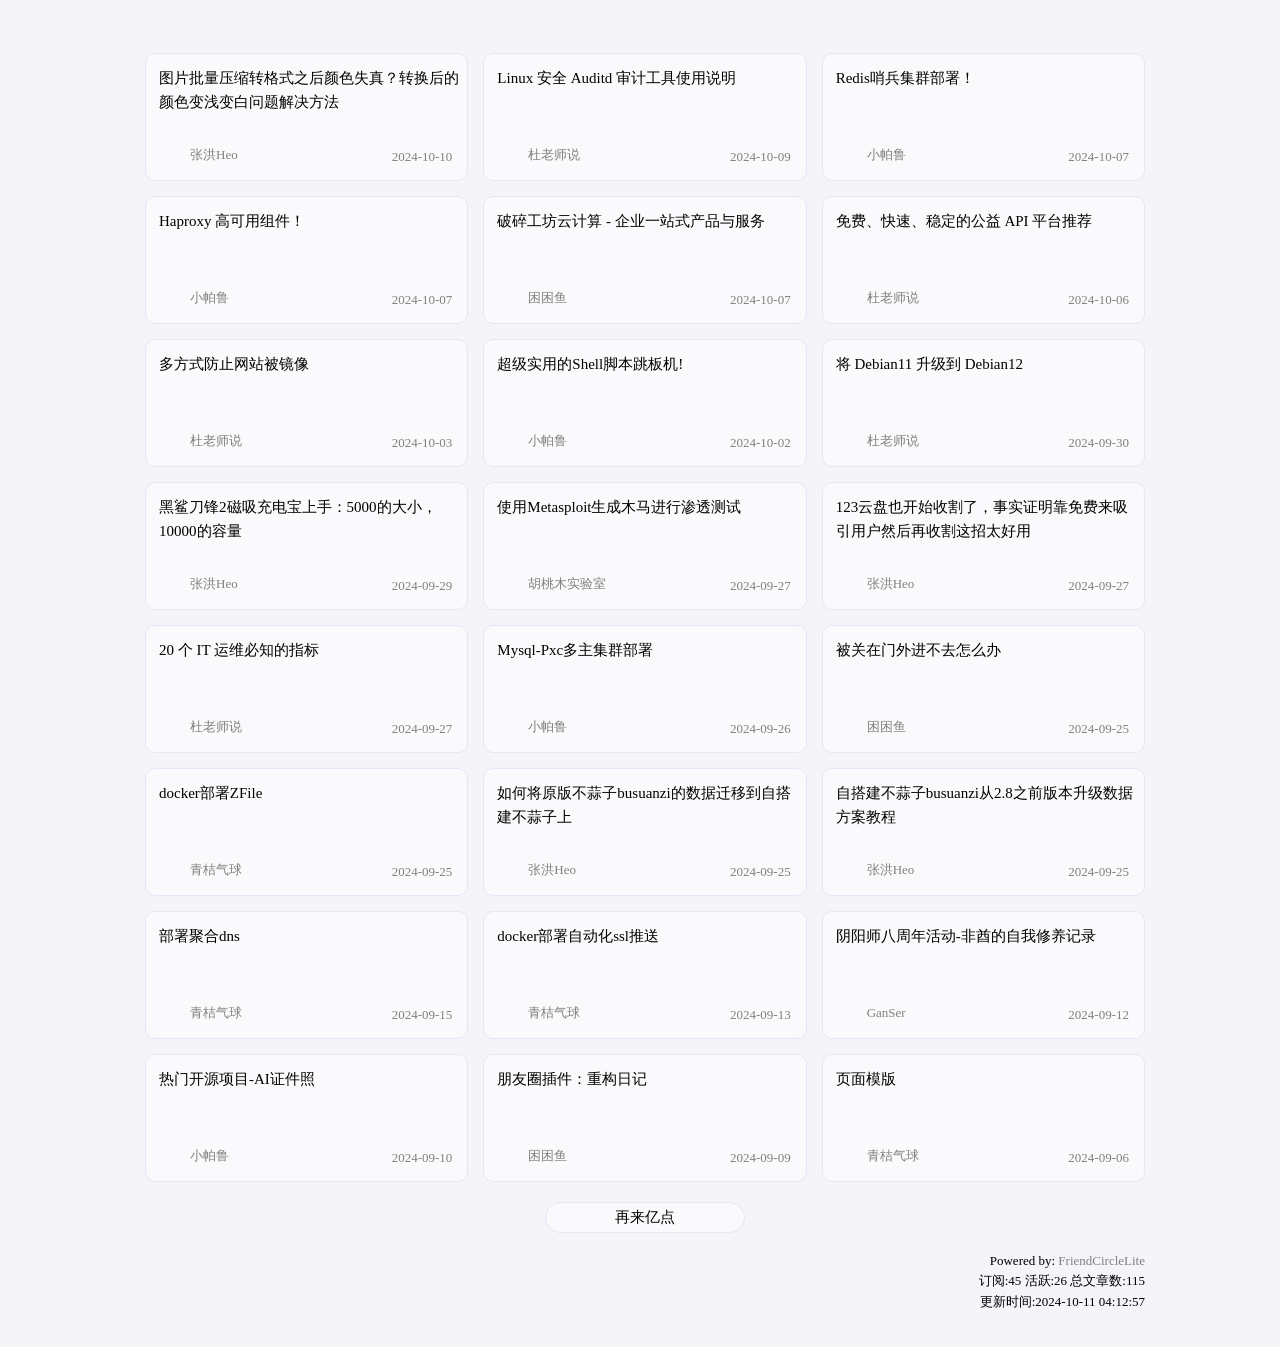
==== index.html @ 946d9986 "⏱️ 2024年10月11日-04时12分 GitHub Actions定时更新" ====
<!DOCTYPE html>
<html lang="zh-CN" data-theme="light">

<head>
    <meta charset="UTF-8">
    <link rel="icon" href="./pyq.webp" type="image/x-icon">
    <link rel="shortcut icon" href="./pyq.webp" type="image/x-icon">
    <meta name="description" content="🐱一个精简版，无后端，且仅利用github action运行的精简版友链朋友圈程序，兼容fc的json格式信息，同时支持推送友圈更新，支持他人订阅个人站点并在更新时发送邮箱推送。">
    <meta name="viewport" content="width=device-width, initial-scale=1.0">
    <title>Frient-Circle-Lite</title>
</head>
<style>
    .root-container {
        margin: 0 auto;
        padding: 20px;
    }
</style>

<body>
    <div class="root-container" style="max-width: 1000px;">
        <div id="friend-circle-lite-root"></div>
    </div>
<script>
    if (typeof UserConfig === 'undefined') {
        var UserConfig = {
            // 填写你的fc Lite地址
            private_api_url: './',
            // 点击加载更多时，一次最多加载几篇文章，默认20
            page_turning_number: 24,
            // 头像加载失败时，默认头像地址
            error_img: 'https://i.p-i.vip/30/20240815-66bced9226a36.webp', // https://pic.imgdb.cn/item/6695daa4d9c307b7e953ee3d.jpg
        }
    }
</script>
<link rel="stylesheet" href="./main/fclite.css">
<script src="./main/fclite.js"></script>
</body>

</html>
---- main/fclite.css ----
:root {
	--text-color-light: #000000;
	--text-color-dark: #F7F7FA;
	--background-color-light: #f4f4f9;
	--background-color-dark: #181818;
	--container-bg-color-light: rgba(255, 255, 255, 0.6);
	--container-bg-color-dark: #1D1E22;
	--hover-color: #3498db;
	--author-color-light: gray;
	--author-color-dark: #b3b3b3;
	--modal-bg-blur: 25px;
	--shadow-color-light: rgba(0, 0, 0, 0.1);
	--shadow-color-dark: rgba(255, 255, 255, 0.1);
	--border-color-light: #e3e8f7;
	--border-color-dark: #42444a;
}

[data-theme=light] {
	--text-color: var(--text-color-light);
	--background-color: var(--background-color-light);
	--tag-bg-color: #bfbfbf;
	--container-bg-color: var(--container-bg-color-light);
	--author-color: var(--author-color-light);
	--shadow-color: var(--shadow-color-light);
	--border-color: var(--border-color-light);
	--modal-bg-color: rgba(255, 255, 255, 0.5);
	--modal-content-bg-color: rgba(248, 248, 248, 1);
	--load-more-btn-bg-color: var(--container-bg-color);
}

[data-theme=dark] {
	--text-color: var(--text-color-dark);
	--background-color: var(--background-color-dark);
	--tag-bg-color: #474747;
	--container-bg-color: var(--container-bg-color-dark);
	--author-color: var(--author-color-dark);
	--shadow-color: var(--shadow-color-dark);
	--border-color: var(--border-color-dark);
	--modal-bg-color: rgba(0, 0, 0, 0.3);
	--modal-content-bg-color: rgba(20, 20, 20, 0.5);
	--load-more-btn-bg-color: var(--container-bg-color);
}

body {
	background-color: var(--background-color);
}

#friend-circle-lite-root {
	width: 100%;
	padding: 5px;
	margin-top: 20px;
}

.modal {
	position: fixed;
	top: 0;
	left: 0;
	width: 100%;
	height: 100%;
	background-color: var(--modal-bg-color);
	backdrop-filter: blur(var(--modal-bg-blur));
	-webkit-backdrop-filter: blur(var(--modal-bg-blur));
	z-index: 999;
	opacity: 0;
	visibility: hidden;
	transition: opacity 0.3s;
	backdrop-filter: blur(7px);
	transform: rotateZ(0);
}

.modal-open {
	opacity: 1;
	visibility: visible;
}

.modal-content {
	position: relative;
	top: 50%;
	left: 50%;
	transform: translate(-50%, -50%);
	width: 390px;
	background-color: var(--modal-content-bg-color);
	padding: 20px;
	border: 1px solid var(--border-color);
	z-index: 1000;
	max-height: 90%;
	overflow: hidden;
	border-radius: 20px;
	transition: opacity 0.3s;
	display: flex;
	align-items: center;
}

@media screen and (max-width: 440px) {
	.modal-content {
		width: 80%;
	}
}

#modal-author {
	margin-right:20px;
}

#modal-author-avatar {
	display: block;
	margin: 5px auto !important;
	border-radius: 20% ;
	width: 110px;
	height: 110px;
	transition: all 0.5s;
	max-width: fit-content;
}

#modal-author-avatar:hover {
	border-radius: 50%;
}

#modal-author-name-link {
	display: block;
	text-align: center;
	font-size: 15px;
	color: var(--hover-color);
	text-decoration: none;
}

#modal-author-name-link:hover {
	color:var(--text-color-light)
}

.modal-content hr {
	margin: 20px 0;
}

#modal-articles-container {
	position: relative;
	z-index: 1;
}

.modal-article {
	display: flex;
	flex-wrap: nowrap;
	margin-bottom: 15px;
}

.modal-article .modal-article-title {
	color: var(--text-color);
	font-size: 15px;
	cursor: pointer;
	width: 100%;
	text-decoration: none;
	display: -webkit-box;
	-webkit-line-clamp: 2;
	line-clamp: 2;
	-webkit-box-orient: vertical;
	overflow: hidden;
	text-overflow: ellipsis;
}

.modal-article .modal-article-title:hover {
	color: var(--hover-color);
}

.articles-container {
	display: grid;
	grid-template-columns: repeat(auto-fill, minmax(265px, 1fr));
	gap: 15px;
	width: 100%;
}

.card {
	background-color: var(--container-bg-color);
	border-radius: 10px;
	padding: 8px;
	border: 1px solid var(--border-color);
	position: relative;
	overflow: hidden;
	display: flex;
	flex-direction: column;
	justify-content: space-between;
	height: 110px;
	transition: border 0.3s;
}

.card::before {
	content: "";
	position: absolute;
	top: 0;
	left: 0;
	width: 100%;
	height: 200%;
	background: linear-gradient(to right, transparent, #fff, transparent);
	transform: translateX(-200%);
	transition: transform .5s linear;
	z-index: 1;
}

.card:hover,
#random-article:hover {
	border: 1px solid var(--hover-color);
	transition: all .3s;
	transform: scale(1.02);
}

.card:hover:before {
	transform: translateX(100%) skewX(-60deg);
}

.card-title {
	z-index: 1;
	font-size: 15px;
	color: var(--text-color);
	font-weight: 520;
	cursor: pointer;
	margin: 4px 0 0px 5px;
	line-height: 1.6;
	max-height: 4.5em;
	overflow: hidden;
	text-overflow: ellipsis;
	display: -webkit-box;
	-webkit-line-clamp: 3;
	line-clamp: 3;
	-webkit-box-orient: vertical;
	transition: color 0.3s;
}

.card-title:hover {
	color: var(--hover-color);
}

.card-author,
.card-date {
	font-size: 13px;
	color: var(--author-color);
	padding: 5px;
	height: 25px;
}

.card-author:hover {
	color: var(--hover-color);
}

.card-author {
	cursor: pointer;
	border-radius: 15px;
	display: flex;
	width: fit-content;
	align-items: center;
	transition: box-shadow 0.2s;
}

#friend-circle-lite-root .card-author img {
	border-radius: 50%;
	width: 25px;
	height: 25px;
	margin: 0 6px 0 0 !important;
	object-fit: cover;
}

.card-date {
	position: absolute;
	z-index: 1;
	bottom: 6px;
	cursor: default;
	right: 10px;
	display: flex;
	align-items: center;
}

#friend-circle-lite-root .card:hover .card-bg {
	transform: scale(1.1);
	bottom: -10px;
	right: -8px;
}

#load-more-btn {
	color: var(--text-color);
	font-size: 15px;
	background-color: var(--container-bg-color);
	cursor: pointer;
	width: 200px;
	border-radius: 35px;
	border: 1px solid var(--border-color);
	padding: 5px;
	transition: all 0.3s;
	margin: 20px auto;
	display: block;
}

#load-more-btn:hover {
	background-color: var(--hover-color);
	width: 400px;
	color: white;
}

#stats-container {
	font-size: 13px;
	text-align: right;
	margin-top: 20px;
}

#stats-container>* {
	margin-bottom: 3px;
}

#stats-container a {
	color: var(--author-color);
	text-decoration: none;
}
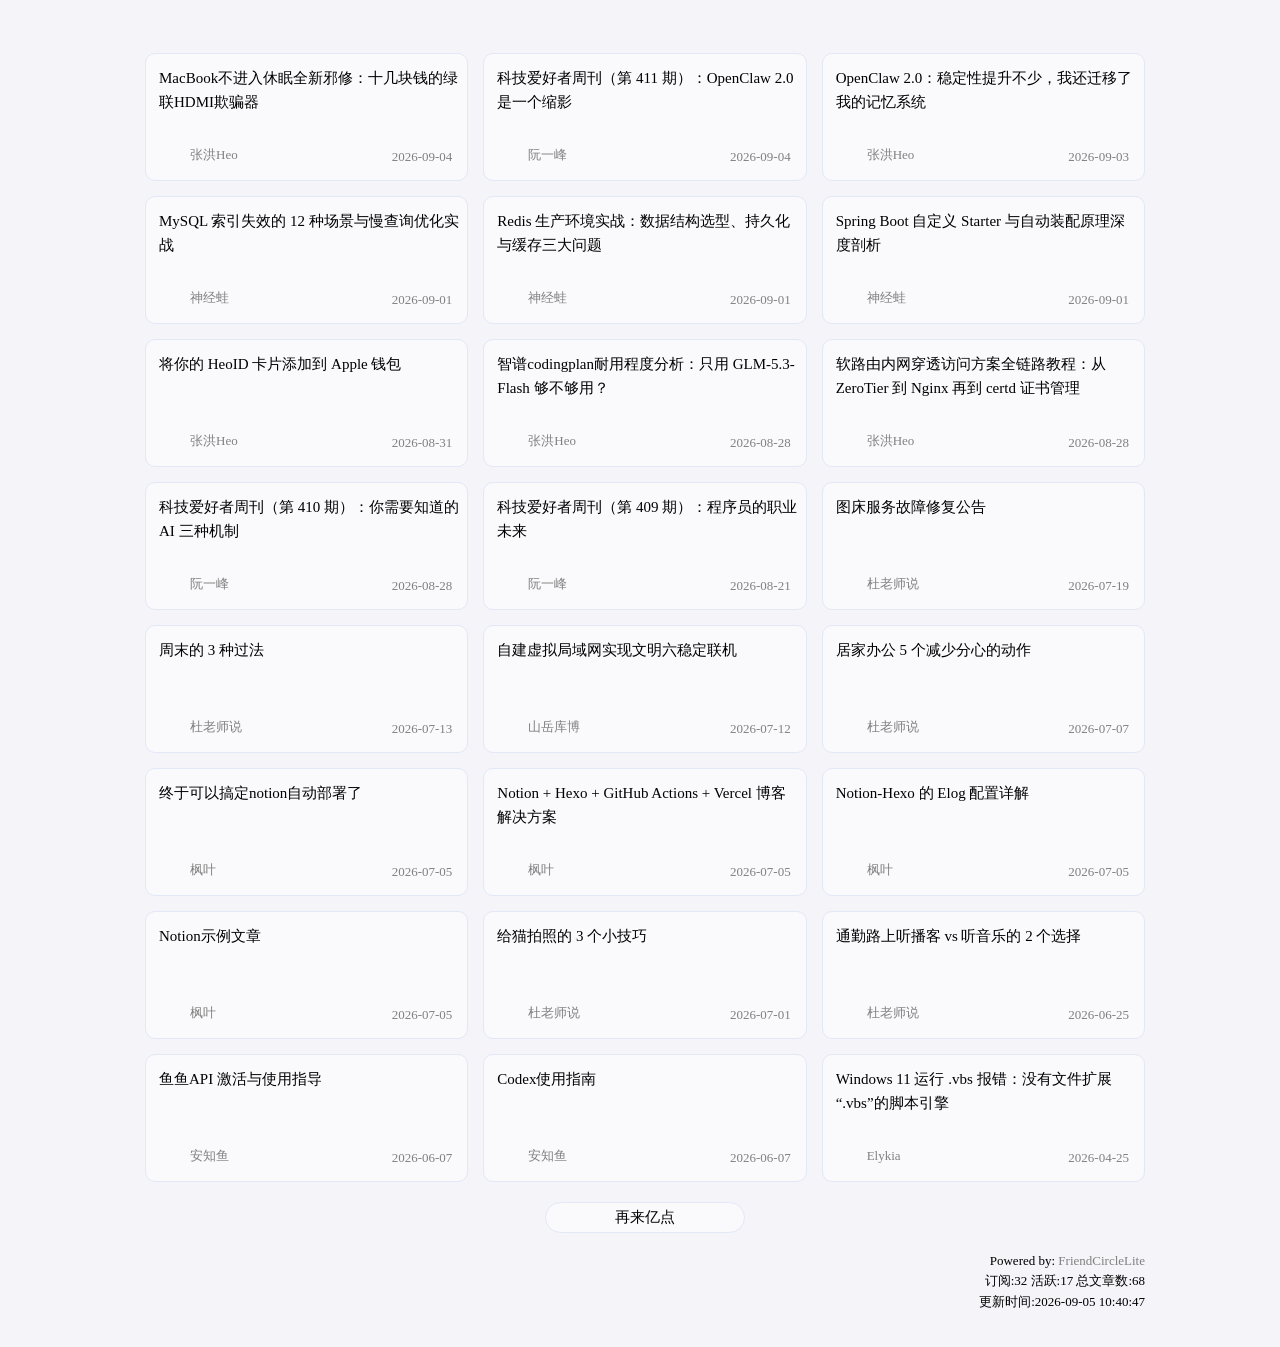
==== commit 2cd443ba: "⏱️ 2026年09月05日-10时40分 GitHub Actions定时更新" ====
--- a/index.html
+++ b/index.html
@@ -3,8 +3,8 @@
 
 <head>
     <meta charset="UTF-8">
-    <link rel="icon" href="./pyq.webp" type="image/x-icon">
-    <link rel="shortcut icon" href="./pyq.webp" type="image/x-icon">
+    <link rel="icon" href="https://btf.lazyingman.cn/cover%2Fhome%2Fpyq.webp" type="image/x-icon">
+    <link rel="shortcut icon" href="https://btf.lazyingman.cn/cover%2Fhome%2Fpyq.webp" type="image/x-icon">
     <meta name="description" content="🐱一个精简版，无后端，且仅利用github action运行的精简版友链朋友圈程序，兼容fc的json格式信息，同时支持推送友圈更新，支持他人订阅个人站点并在更新时发送邮箱推送。">
     <meta name="viewport" content="width=device-width, initial-scale=1.0">
     <title>Frient-Circle-Lite</title>
